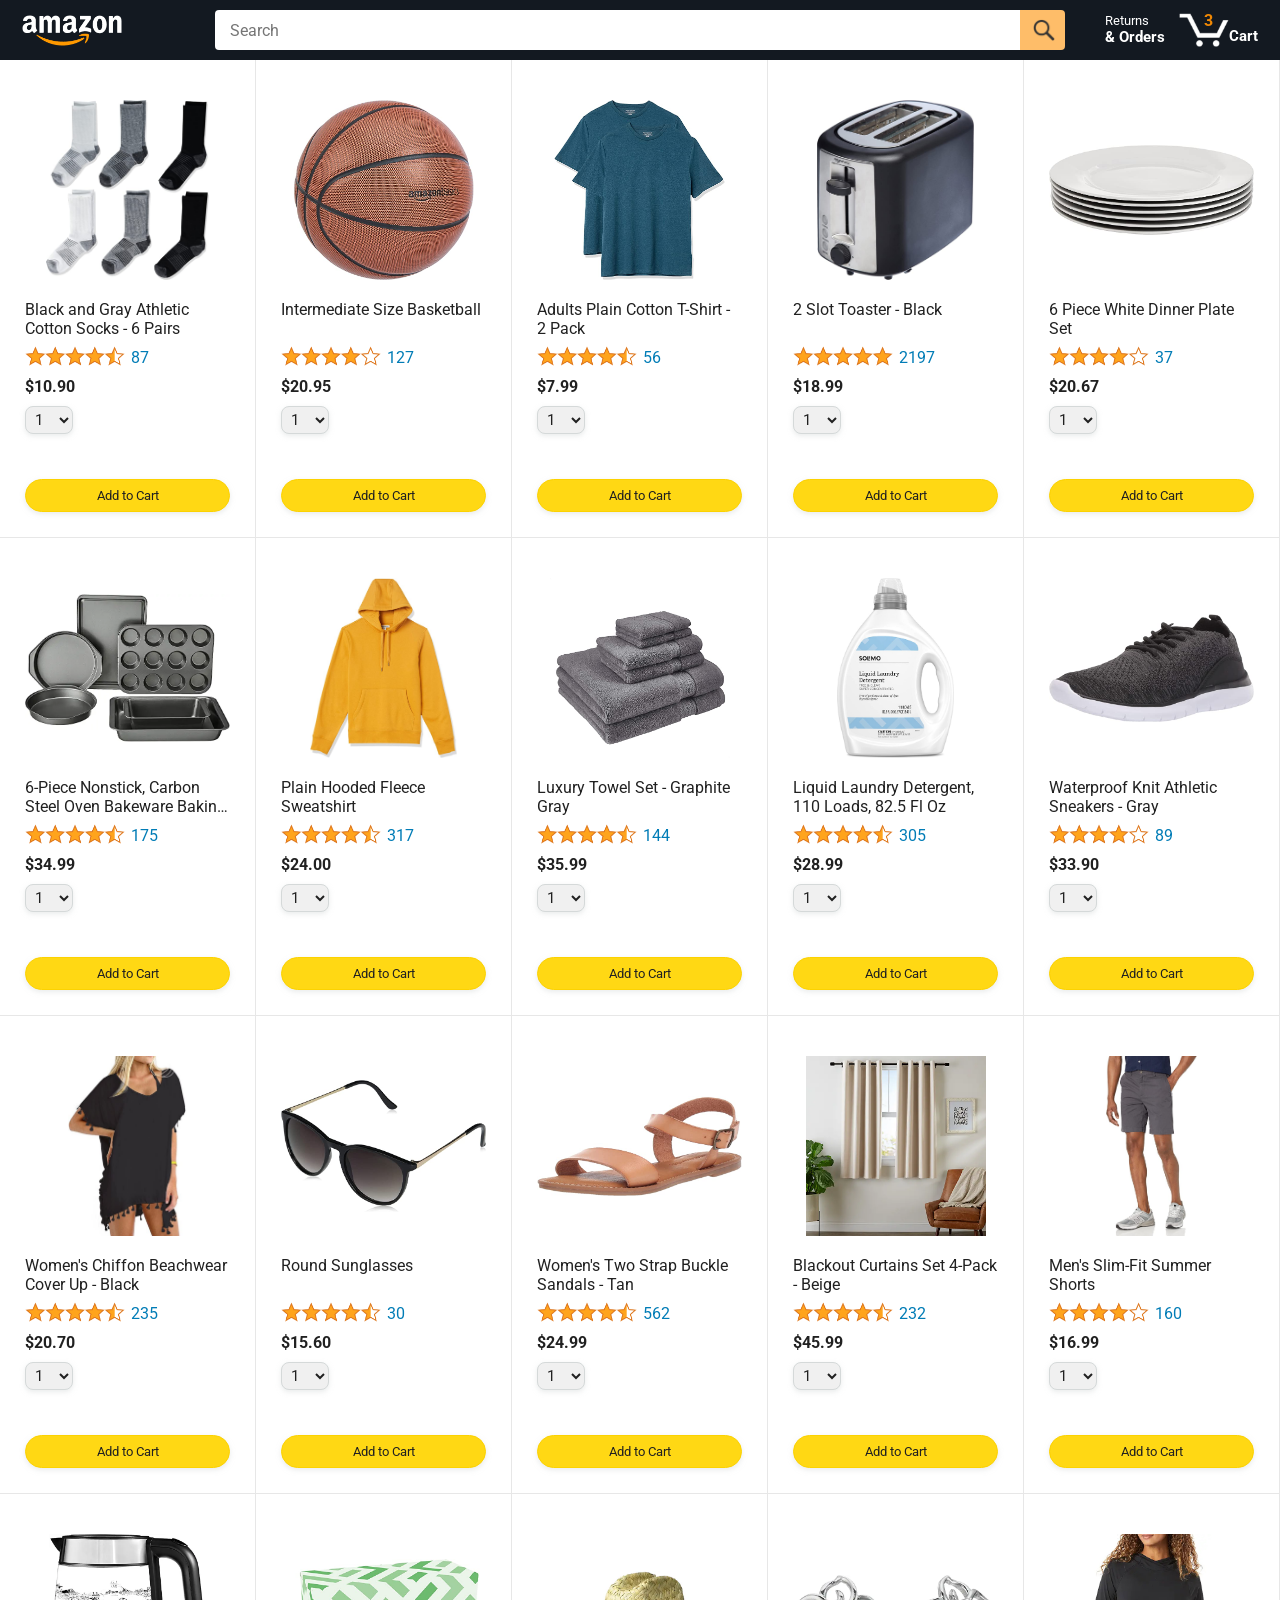
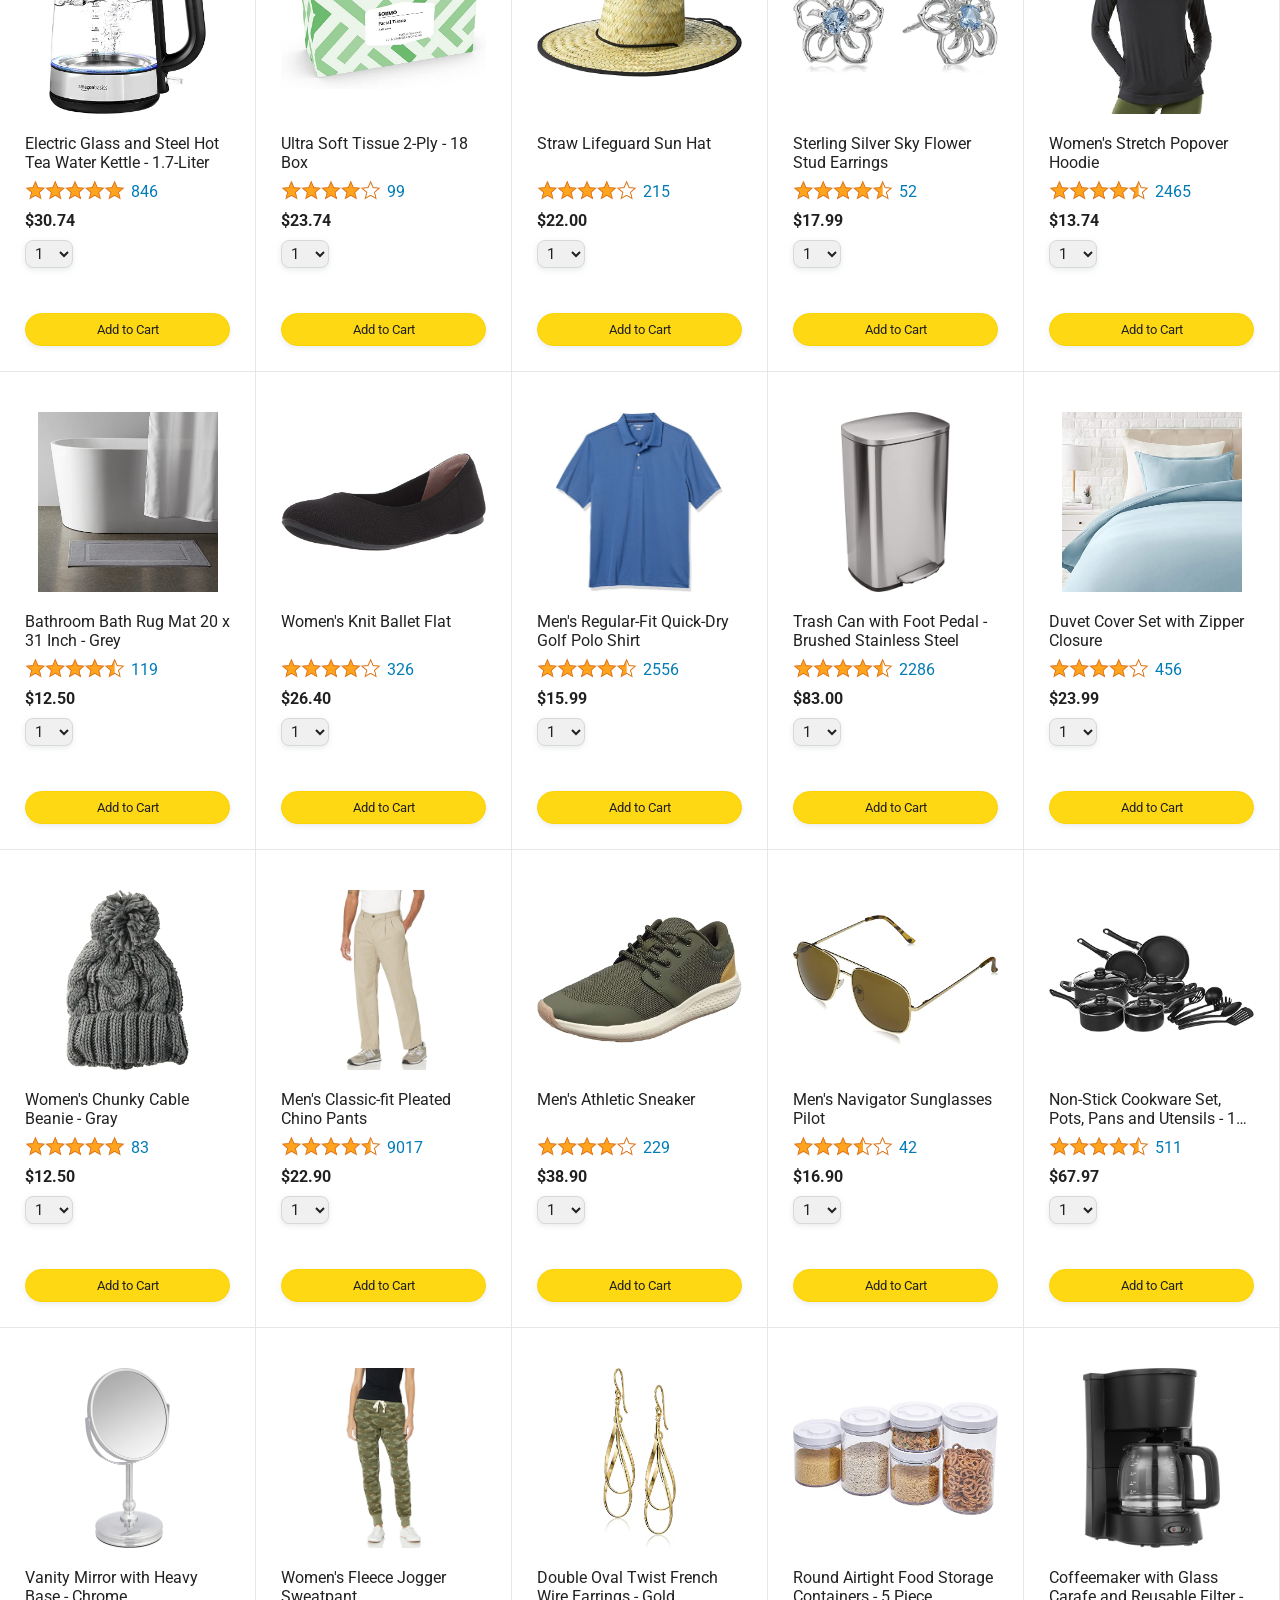
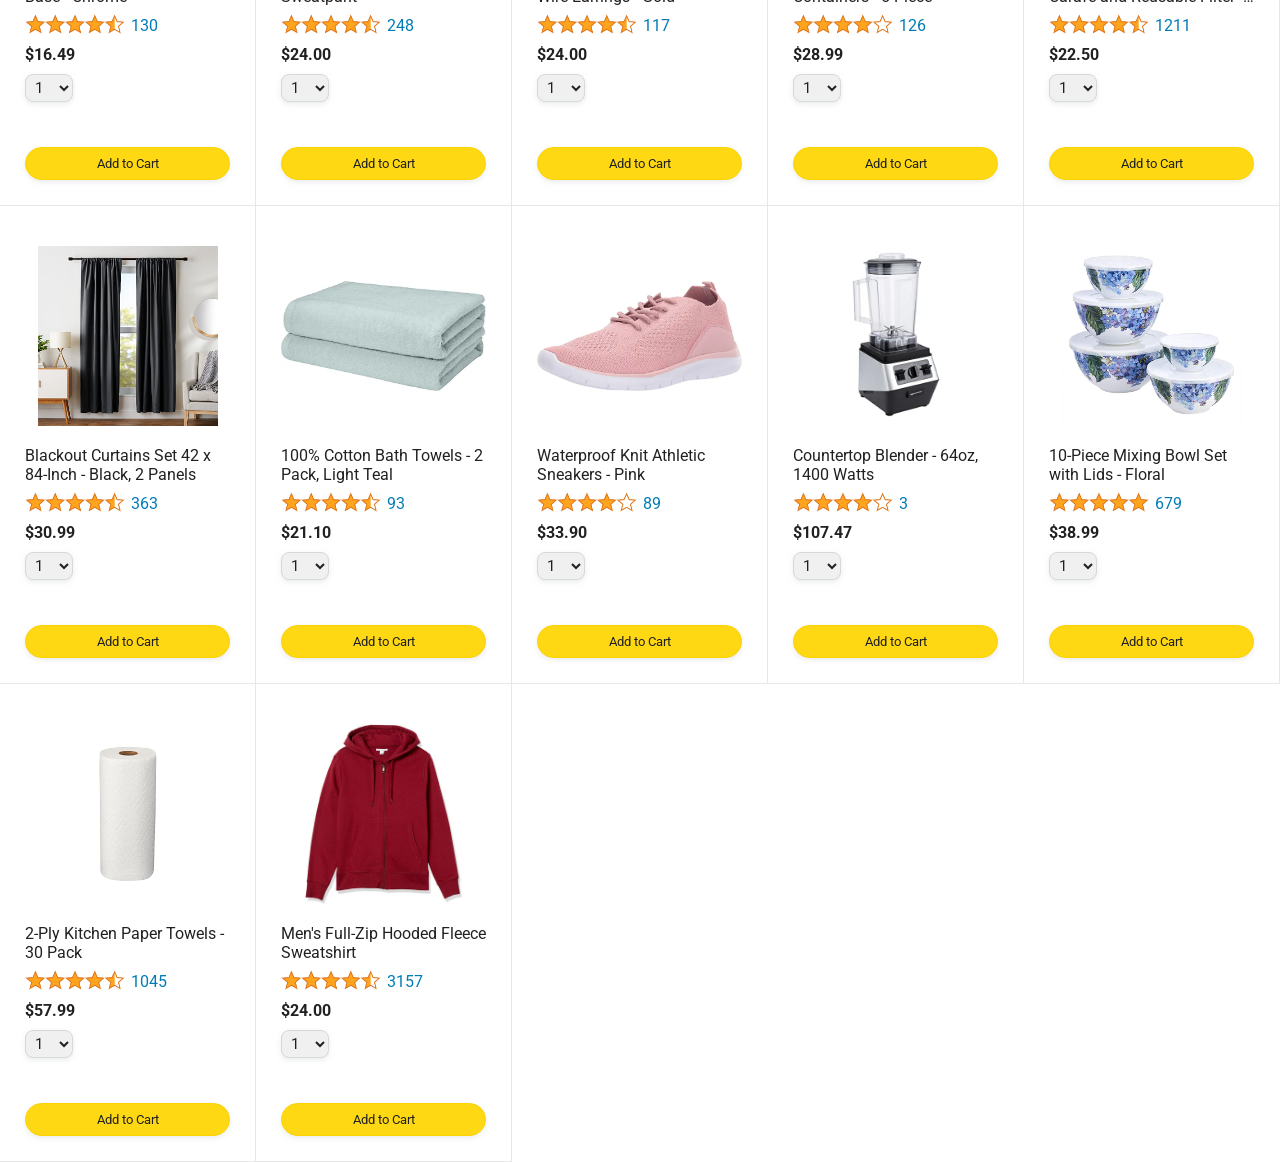
==== amazon.html @ 7b017ae5 "use product.json file" ====
<!DOCTYPE html>
<html>
  <head>
    <title>Amazon Project</title>

    <!-- This code is needed for responsive design to work.
      (Responsive design = make the website look good on
      smaller screen sizes like a phone or a tablet). -->
    <meta name="viewport" content="width=device-width, initial-scale=1">

    <!-- Load a font called Roboto from Google Fonts. -->
    <link rel="preconnect" href="https://fonts.googleapis.com">
    <link rel="preconnect" href="https://fonts.gstatic.com" crossorigin>
    <link href="https://fonts.googleapis.com/css2?family=Roboto:wght@400;500;700&display=swap" rel="stylesheet">

    <!-- Here are the CSS files for this page. -->
    <link rel="stylesheet" href="styles/shared/general.css">
    <link rel="stylesheet" href="styles/shared/amazon-header.css">
    <link rel="stylesheet" href="styles/pages/amazon.css">
  </head>
  <body>
    <div class="amazon-header">
      <div class="amazon-header-left-section">
        <a href="amazon.html" class="header-link">
          <img class="amazon-logo"
            src="images/amazon-logo-white.png">
          <img class="amazon-mobile-logo"
            src="images/amazon-mobile-logo-white.png">
        </a>
      </div>

      <div class="amazon-header-middle-section">
        <input class="search-bar" type="text" placeholder="Search">

        <button class="search-button">
          <img class="search-icon" src="images/icons/search-icon.png">
        </button>
      </div>

      <div class="amazon-header-right-section">
        <a class="orders-link header-link" href="orders.html">
          <span class="returns-text">Returns</span>
          <span class="orders-text">& Orders</span>
        </a>

        <a class="cart-link header-link" href="checkout.html">
          <img class="cart-icon" src="images/icons/cart-icon.png">
          <div class="cart-quantity">3</div>
          <div class="cart-text">Cart</div>
        </a>
      </div>
    </div>

    <div class="main">
      <div class="products-grid " id="jsProductGrid">
        <div class="product-container">
      </div>
    </div>

    <script src="scripts/amazon.js"></script>
  </body>
</html>
---- styles/shared/general.css ----
body {
  font-family: Roboto, Arial;
  color: rgb(33, 33, 33);
  /* The <body> element has a default margin of 8px
     on all sides. This removes the default margins. */
  margin: 0;
}

/* <p> elements have a default margin on the top
   and bottom. This removes the default margins. */
p {
  margin: 0;
}

button {
  cursor: pointer;
}

select {
  cursor: pointer;
}

input, select, button {
  font-family: Roboto, Arial;
}

.button-primary {
  color: rgb(33, 33, 33);
  background-color: rgb(255, 216, 20);
  border: 1px solid rgb(252, 210, 0);
  border-radius: 8px;
  cursor: pointer;
  box-shadow: 0 2px 5px rgba(213, 217, 217, 0.5);
}

.button-primary:hover {
  background-color: rgb(247, 202, 0);
  border: 1px solid rgb(242, 194, 0);
}

.button-primary:active {
  background: rgb(255, 216, 20);
  border-color: rgb(252, 210, 0);
  box-shadow: none;
}

.button-secondary {
  color: rgb(33, 33, 33);
  background: white;
  border: 1px solid rgb(213, 217, 217);
  border-radius: 8px;
  cursor: pointer;
  box-shadow: 0 2px 5px rgba(213, 217, 217, 0.5);
}

.button-secondary:hover {
  background-color: rgb(247, 250, 250);
}

.button-secondary:active {
  background-color: rgb(237, 253, 255);
  box-shadow: none;
}

/* These styles will limit text to 2 lines. Anything
   beyond 2 lines will be replaced with "..."
   You can find this code by using an A.I. tool or by
   searching in Google.
   https://css-tricks.com/almanac/properties/l/line-clamp/ */
.limit-text-to-2-lines {
  display: -webkit-box;
  -webkit-line-clamp: 2;
  -webkit-box-orient: vertical;
  overflow: hidden;
}

.link-primary {
  color: rgb(1, 124, 182);
  cursor: pointer;
}

.link-primary:hover {
  color: rgb(196, 80, 0);
}

/* Styles for dropdown selectors. */
select {
  color: rgb(33, 33, 33);
  background-color: rgb(240, 240, 240);
  border: 1px solid rgb(213, 217, 217);
  border-radius: 8px;
  padding: 3px 5px;
  font-size: 15px;
  cursor: pointer;
  box-shadow: 0 2px 5px rgba(213, 217, 217, 0.5);
}

select:focus,
input:focus {
  outline: 2px solid rgb(255, 153, 0);
}
---- styles/shared/amazon-header.css ----
.amazon-header {
  background-color: rgb(19, 25, 33);
  color: white;
  padding-left: 15px;
  padding-right: 15px;

  display: flex;
  align-items: center;
  justify-content: space-between;

  position: fixed;
  top: 0;
  left: 0;
  right: 0;
  height: 60px;
}

.amazon-header-left-section {
  width: 180px;
}

@media (max-width: 800px) {
  .amazon-header-left-section {
    width: unset;
  }
}

.header-link {
  display: inline-block;
  padding: 6px;
  border-radius: 2px;
  cursor: pointer;
  text-decoration: none;
  border: 1px solid rgba(0, 0, 0, 0);
}

.header-link:hover {
  border: 1px solid white;
}

.amazon-logo {
  width: 100px;
  margin-top: 5px;
}

.amazon-mobile-logo {
  display: none;
}

@media (max-width: 575px) {
  .amazon-logo {
    display: none;
  }

  .amazon-mobile-logo {
    display: block;
    height: 35px;
    margin-top: 5px;
  }
}

.amazon-header-middle-section {
  flex: 1;
  max-width: 850px;
  margin-left: 10px;
  margin-right: 10px;
  display: flex;
}

.search-bar {
  flex: 1;
  width: 0;
  font-size: 16px;
  height: 38px;
  padding-left: 15px;
  border: none;
  border-top-left-radius: 4px;
  border-bottom-left-radius: 4px;
  border-top-right-radius: 0;
  border-bottom-right-radius: 0;
}

.search-button {
  background-color: rgb(254, 189, 105);
  border: none;
  width: 45px;
  height: 40px;
  border-top-right-radius: 4px;
  border-bottom-right-radius: 4px;
  flex-shrink: 0;
}

.search-icon {
  height: 22px;
  margin-left: 2px;
  margin-top: 3px;
}

.amazon-header-right-section {
  width: 180px;
  flex-shrink: 0;
  display: flex;
  justify-content: end;
}

.orders-link {
  color: white;
}

.returns-text {
  display: block;
  font-size: 13px;
}

.orders-text {
  display: block;
  font-size: 15px;
  font-weight: 700;
}

.cart-link {
  color: white;
  display: flex;
  align-items: center;
  position: relative;
}

.cart-icon {
  width: 50px;
}

.cart-text {
  margin-top: 12px;
  font-size: 15px;
  font-weight: 700;
}

.cart-quantity {
  color: rgb(240, 136, 4);
  font-size: 16px;
  font-weight: 700;

  position: absolute;
  top: 4px;
  left: 22px;
  
  width: 26px;
  text-align: center;
}
---- styles/pages/amazon.css ----
.main {
  margin-top: 60px;
}

.products-grid {
  display: grid;

  /* - In CSS Grid, 1fr means a column will take up the
       remaining space in the grid.
     - If we write 1fr 1fr ... 1fr; 8 times, this will
       divide the grid into 8 columns, each taking up an
       equal amount of the space.
     - repeat(8, 1fr); is a shortcut for repeating "1fr"
       8 times (instead of typing out "1fr" 8 times).
       repeat(...) is a special property that works with
       display: grid; */
  grid-template-columns: repeat(8, 1fr);
}

/* @media is used to create responsive design (making the
   website look good on any screen size). This @media
   means when the screen width is 2000px or less, we
   will divide the grid into 7 columns instead of 8. */
@media (max-width: 2000px) {
  .products-grid {
    grid-template-columns: repeat(7, 1fr);
  }
}

/* This @media means when the screen width is 1600px or
   less, we will divide the grid into 6 columns. */
@media (max-width: 1600px) {
  .products-grid {
    grid-template-columns: repeat(6, 1fr);
  }
}

@media (max-width: 1300px) {
  .products-grid {
    grid-template-columns: repeat(5, 1fr);
  }
}

@media (max-width: 1000px) {
  .products-grid {
    grid-template-columns: repeat(4, 1fr);
  }
}

@media (max-width: 800px) {
  .products-grid {
    grid-template-columns: repeat(3, 1fr);
  }
}

@media (max-width: 575px) {
  .products-grid {
    grid-template-columns: repeat(2, 1fr);
  }
}

@media (max-width: 450px) {
  .products-grid {
    grid-template-columns: 1fr;
  }
}

.product-container {
  padding-top: 40px;
  padding-bottom: 25px;
  padding-left: 25px;
  padding-right: 25px;

  border-right: 1px solid rgb(231, 231, 231);
  border-bottom: 1px solid rgb(231, 231, 231);

  display: flex;
  flex-direction: column;
}

.product-image-container {
  display: flex;
  justify-content: center;
  align-items: center;

  height: 180px;
  margin-bottom: 20px;
}

.product-image {
  /* Images will overflow their container by default. To
    prevent this, we set max-width and max-height to 100%
    so they stay inside their container. */
  max-width: 100%;
  max-height: 100%;
}

.product-name {
  height: 40px;
  margin-bottom: 5px;
}

.product-rating-container {
  display: flex;
  align-items: center;
  margin-bottom: 10px;
}

.product-rating-stars {
  width: 100px;
  margin-right: 6px;
}

.product-rating-count {
  color: rgb(1, 124, 182);
  cursor: pointer;
  margin-top: 3px;
}

.product-price {
  font-weight: 700;
  margin-bottom: 10px;
}

.product-quantity-container {
  margin-bottom: 17px;
}

.product-spacer {
  flex: 1;
}

.added-to-cart {
  color: rgb(6, 125, 98);
  font-size: 16px;

  display: flex;
  align-items: center;
  margin-bottom: 8px;

  /* At first, the "Added to cart" message will
     be invisible. Use JavaScript to change the
     opacity and make it visible. */
  opacity: 0;
}

.added-to-cart img {
  height: 20px;
  margin-right: 5px;
}

.add-to-cart-button {
  width: 100%;
  padding: 8px;
  border-radius: 50px;
}

a{
    outline: none;
}
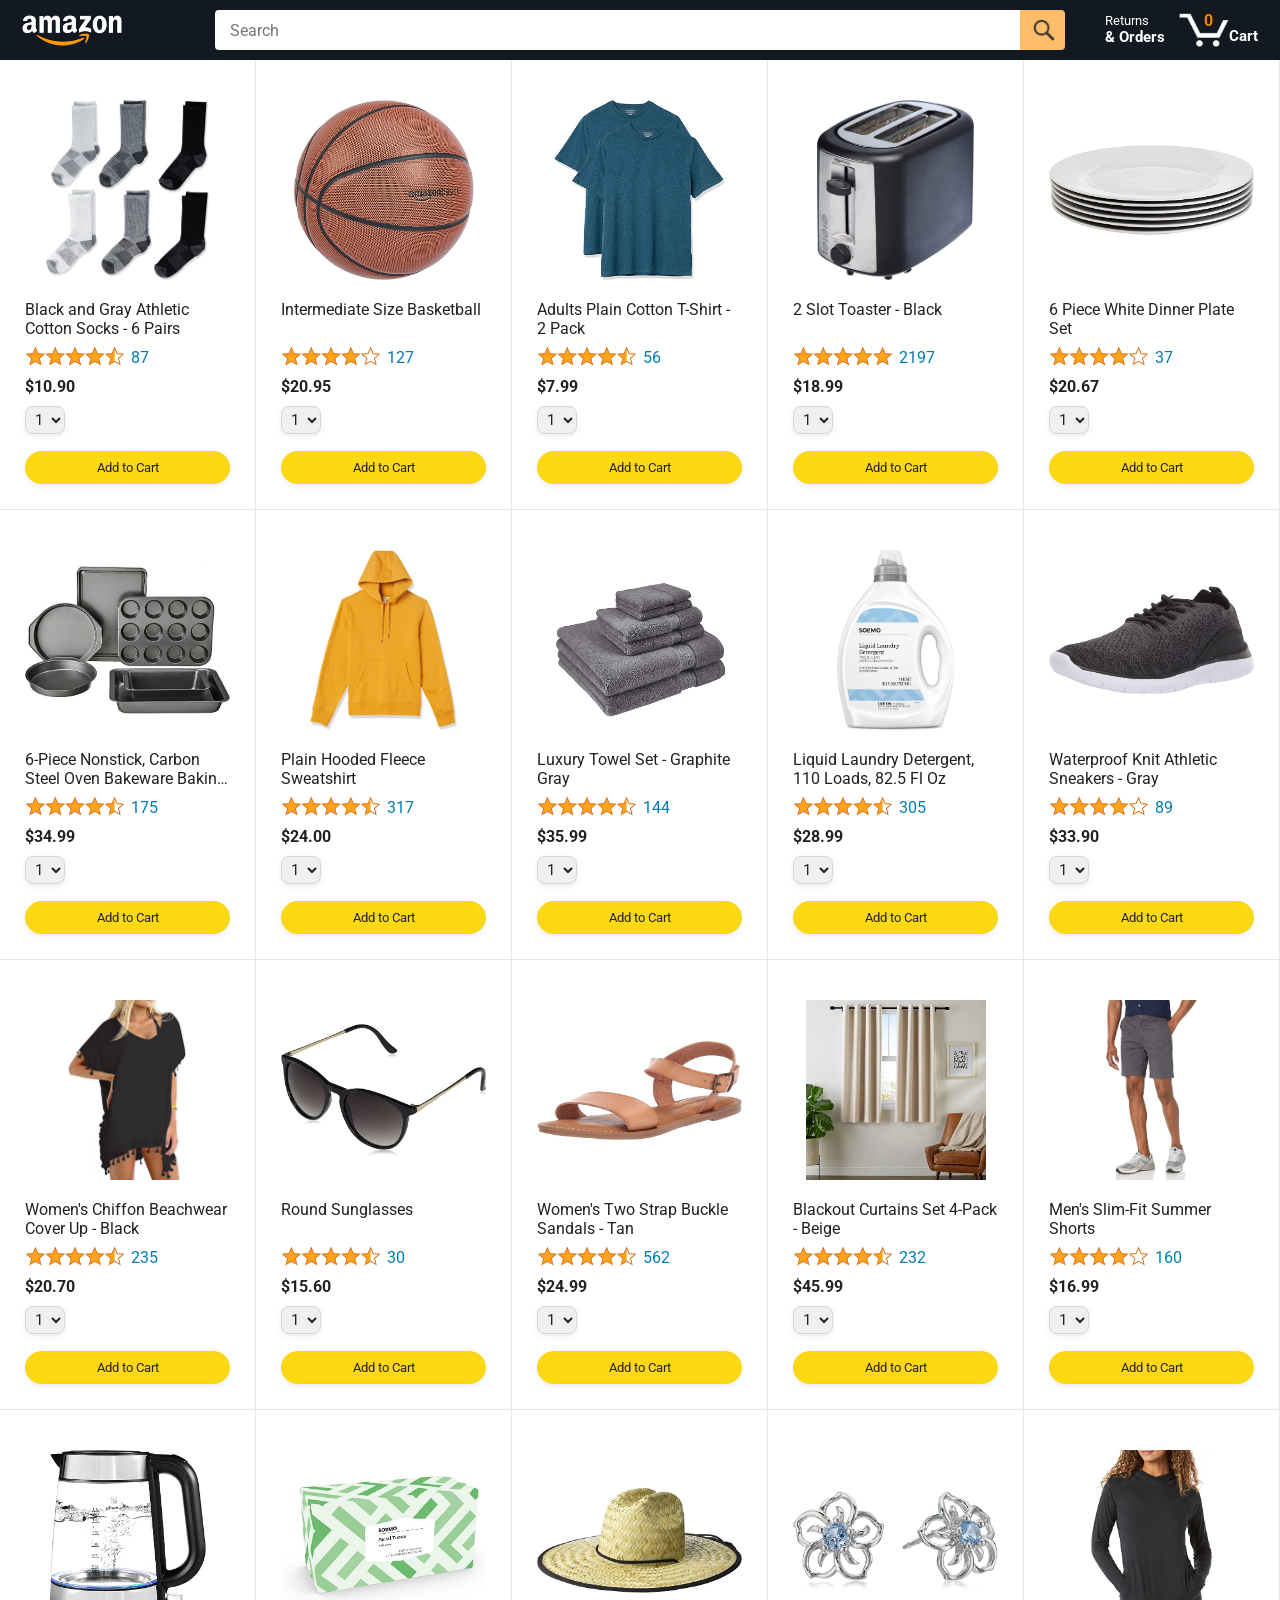
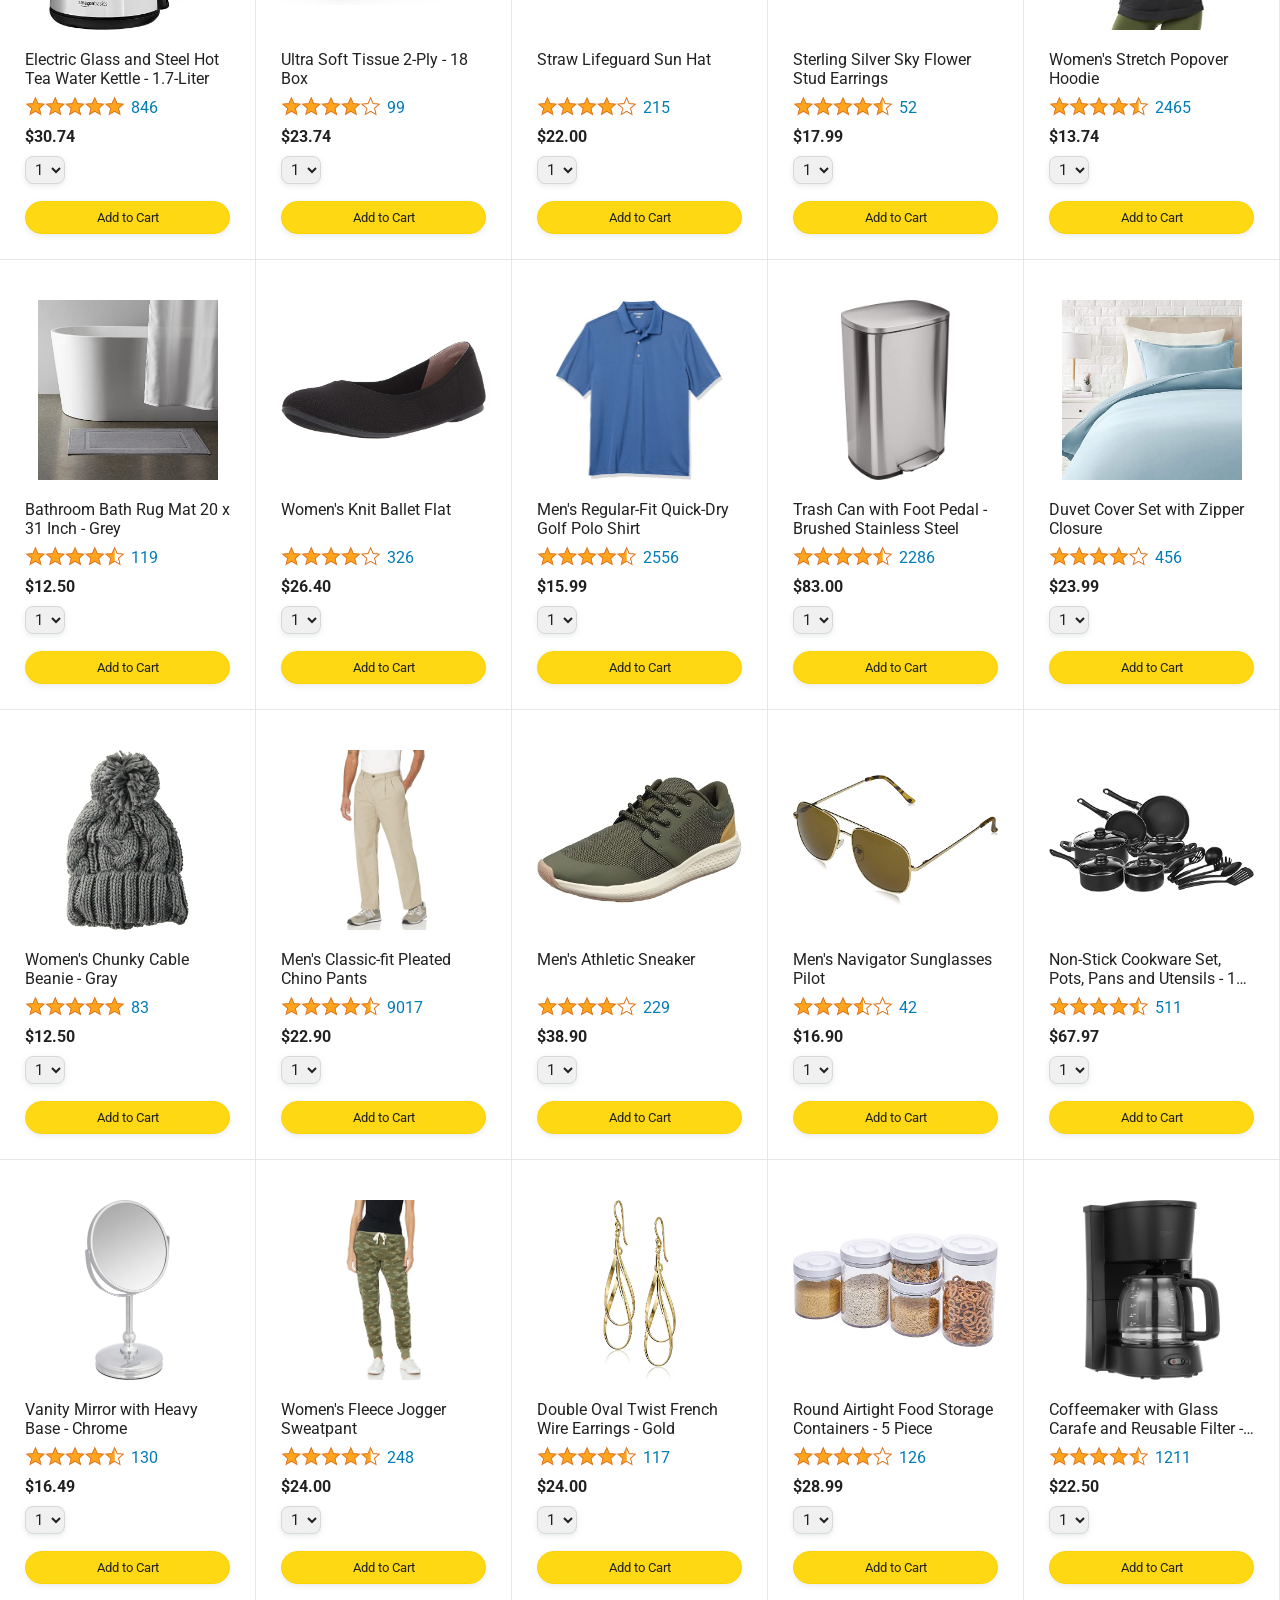
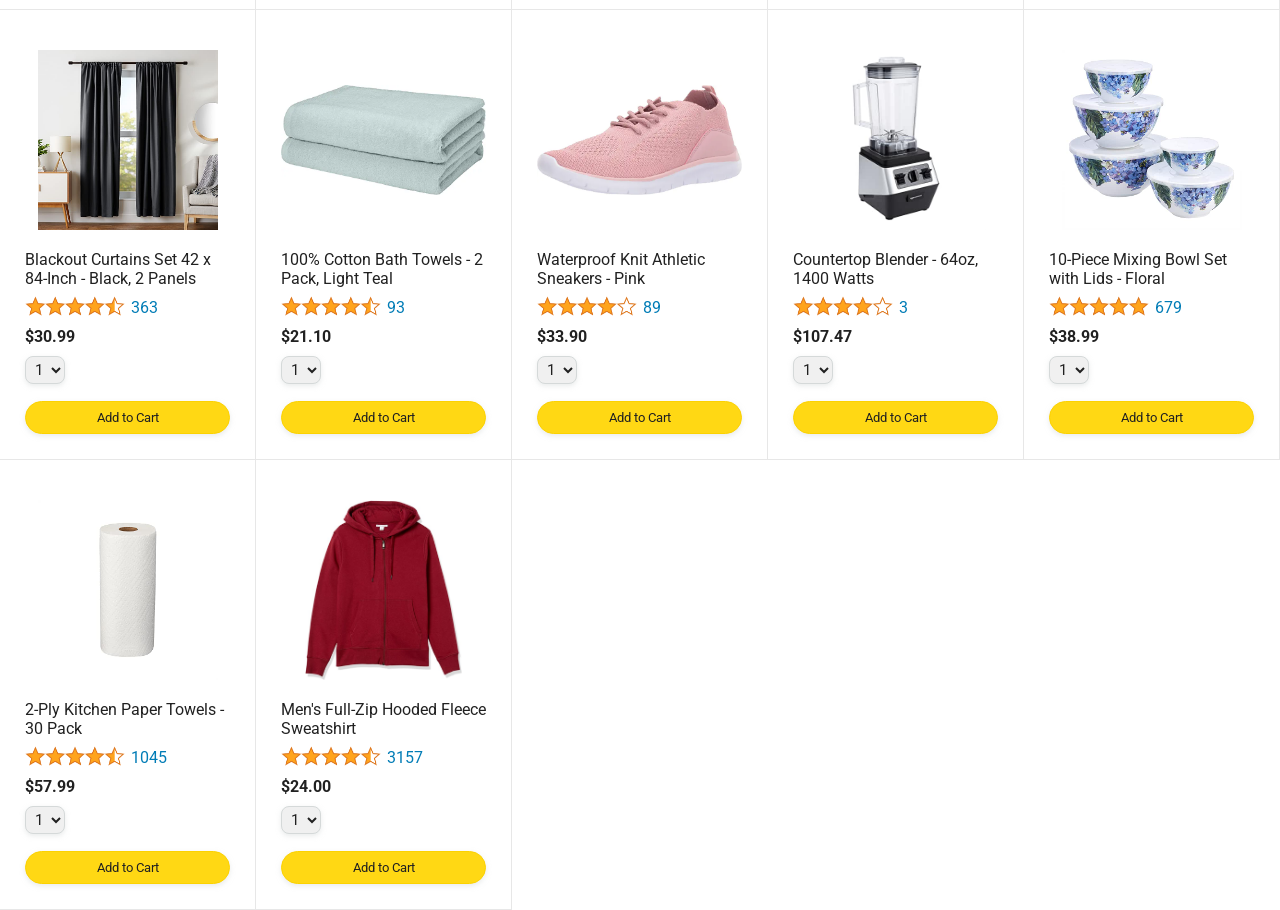
==== commit 8463e9be: "Make the cart quantity interactive" ====
--- a/amazon.html
+++ b/amazon.html
@@ -45,7 +45,7 @@
 
         <a class="cart-link header-link" href="checkout.html">
           <img class="cart-icon" src="images/icons/cart-icon.png">
-          <div class="cart-quantity">3</div>
+          <div class="cart-quantity js-cart-quantity">0</div>
           <div class="cart-text">Cart</div>
         </a>
       </div>
@@ -57,6 +57,7 @@
       </div>
     </div>
 
+    <script src="scripts/cart.js"></script>
     <script src="scripts/amazon.js"></script>
   </body>
 </html>
